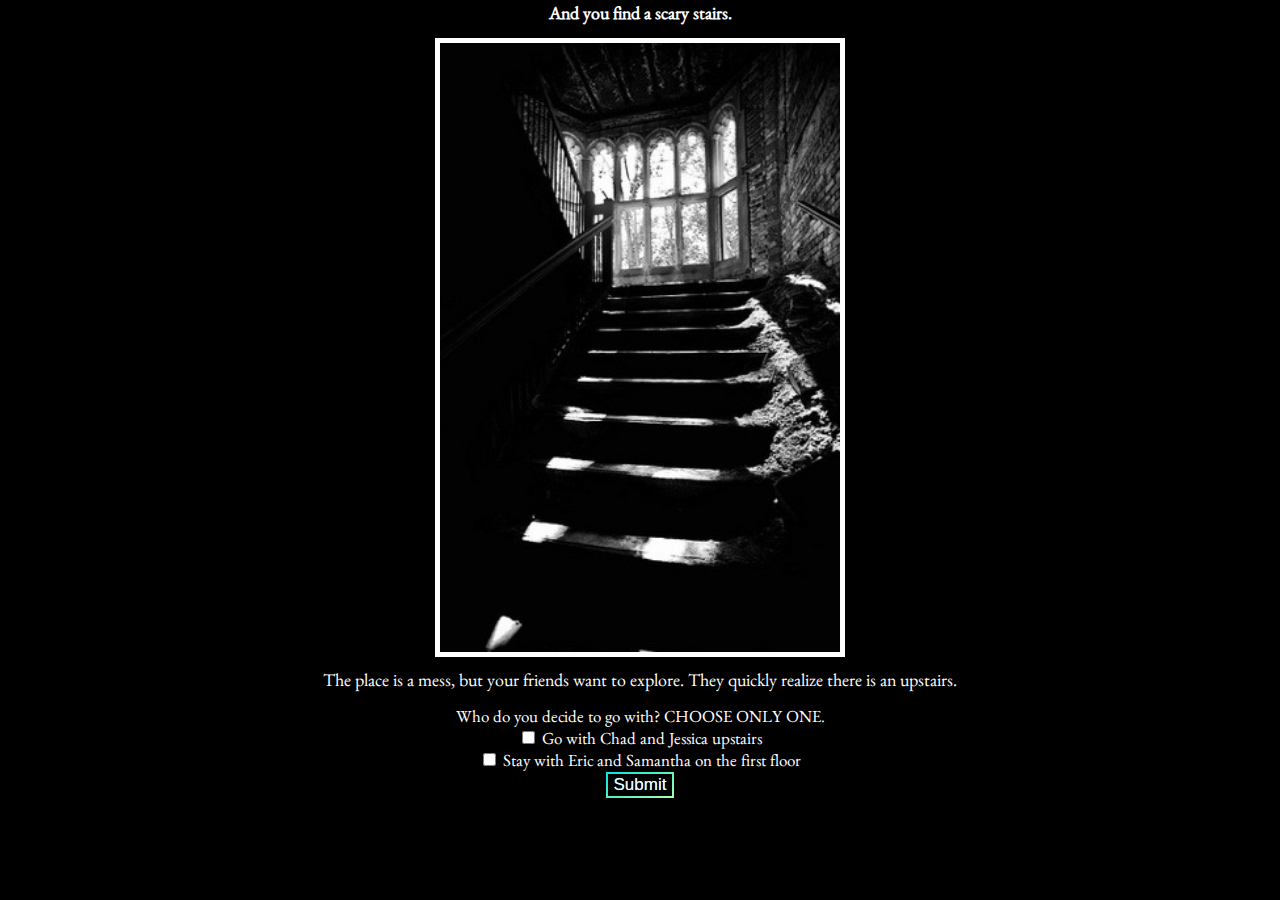
==== interactive_story-master/choice1-A.html @ c5ed5706 "Story" ====
<!-- This is the view for Choice 1: Decision A -->

<html>
    <head>
        <title>  The Mystery House  </title>
        <link rel="icon" href="assets/logo.web">
        <link href='styles/choice1-A.css' rel="stylesheet">
        <link href="https://fonts.googleapis.com/css2?family=Benne&display=swap" rel="stylesheet">
        <script>
            function inputController() {
                if (option1.checked && option2.checked) {
                    parent.location='lose.html';
                }
                else if (option1.checked) {
                    parent.location='choice2-A.html';
                }
                else if (option2.checked) {
                    parent.location='choice2-B.html'
                }
            }
        </script>
    </head>
    <body>
        <span class='benne-font'>
        <h1 class='bg-dark text-white'> And you find a scary stairs. </h1>
        <img class="displayed" src='assets/stair.jpg' width='400'>
        

        <p class='bg-dark text-white'> 
            The place is a mess, but your friends want to explore.
            They quickly realize there is an upstairs.
        </p>

        <div class='bg-dark text-white'>
            <label>Who do you decide to go with? CHOOSE ONLY ONE.</label>
            <br>
            <label>
                <input type="checkbox" id='option1' name='input-name' value='option1'>
                <span class="checked"></span>
                Go with Chad and Jessica upstairs
            </label>
            <br>
            <label>
                <input type="checkbox" id='option2' name='input-name' value='option2'>
                <span class="checked"></span>
                Stay with Eric and Samantha on the first floor
            </label>
            <br>
            <button  class="button" onclick="inputController()">Submit</button>
        </div>
        </span>
    </body>
</html>
---- interactive_story-master/styles/choice1-A.css ----
/* Choice1-A */

/* background color*/
body {
    background-color: black;
}

/* font color */
.text-white {
    color:white;
    font-size: large;
}

/* font style */
.benne-font {
    font-family: 'Benne', serif;
}

/* centering */
p {
    text-align:center;
    font-size: 17px;
}

h1 {
    text-align: center;
}

div {
    text-size-adjust: 20px;
    text-align: center;
}

img.displayed {
    display:block;
    margin-left: auto;
    margin-right: auto;
    border: 5px solid white;
}

.audio-container {
    display: flex;
    justify-content: center;
    align-items: center;
}

input[type=button] {
    background-color: lightblue;
    border: none;
    text-decoration: none;
    cursor:pointer;
    font-size: 15px;
}

input[type=checkbox] {
    cursor:pointer;
}

label {
    font-size: 17px;
}

a:hover{
    cursor:pointer;
    font-size: large;
}

.button {
    margin: 0 auto;
    display: block;
    font-size: 15px;

    -o-border-image: linear-gradient(155deg, #06e5de 0%, #AAFFA9 100%) 1 round;
    border-image: linear-gradient(155deg, #06e5de 0%, #AAFFA9 100%) 1 round;
 background: linear-gradient(155deg, #06e5de 0%, #AAFFA9 100%);
 background-clip: text;
 -webkit-background-clip: text;
}

/* button */
.button {
    font-size: 17px;
    color: aliceblue;
    cursor: pointer;
}

/* button color */
.button:hover {
    /* background-color:paleturquoise; */
    box-shadow: 0 0 0px 1px rgba(255, 255, 255, 0.5), 2px 2px 6px rgba(170, 255, 169, 0.4), -2px -2px 6px rgba(6, 229, 222, 0.4);
    color: rgba(255, 255, 255, 0.1);
    text-shadow: 0 0 1px rgba(255, 255, 255, 0.4);
    font-size: large;
}
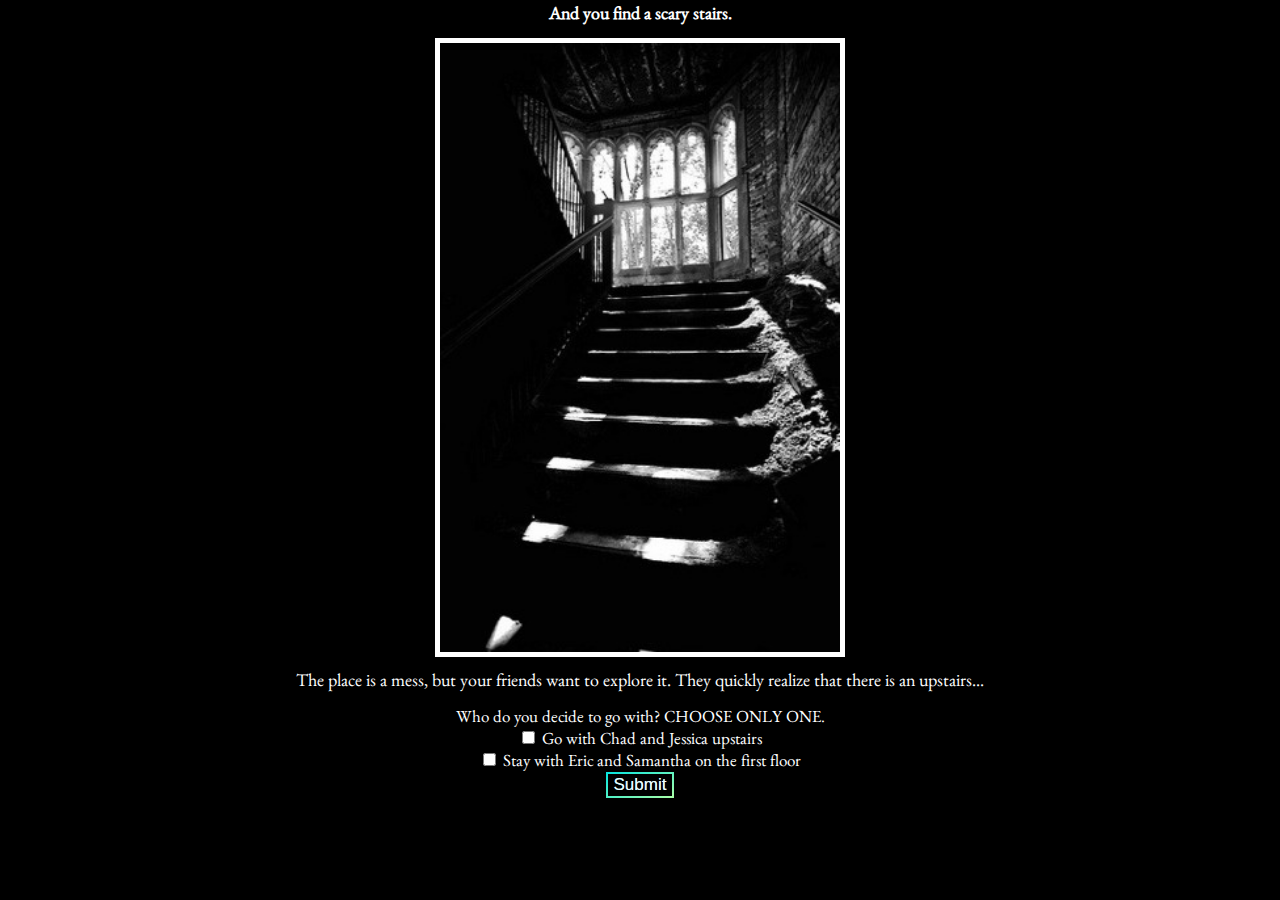
==== commit 4ab8bdd9: "Scary-Story" ====
--- a/interactive_story-master/choice1-A.html
+++ b/interactive_story-master/choice1-A.html
@@ -27,8 +27,8 @@
         
 
         <p class='bg-dark text-white'> 
-            The place is a mess, but your friends want to explore.
-            They quickly realize there is an upstairs.
+            The place is a mess, but your friends want to explore it.
+             They quickly realize that there is an upstairs...
         </p>
 
         <div class='bg-dark text-white'>
